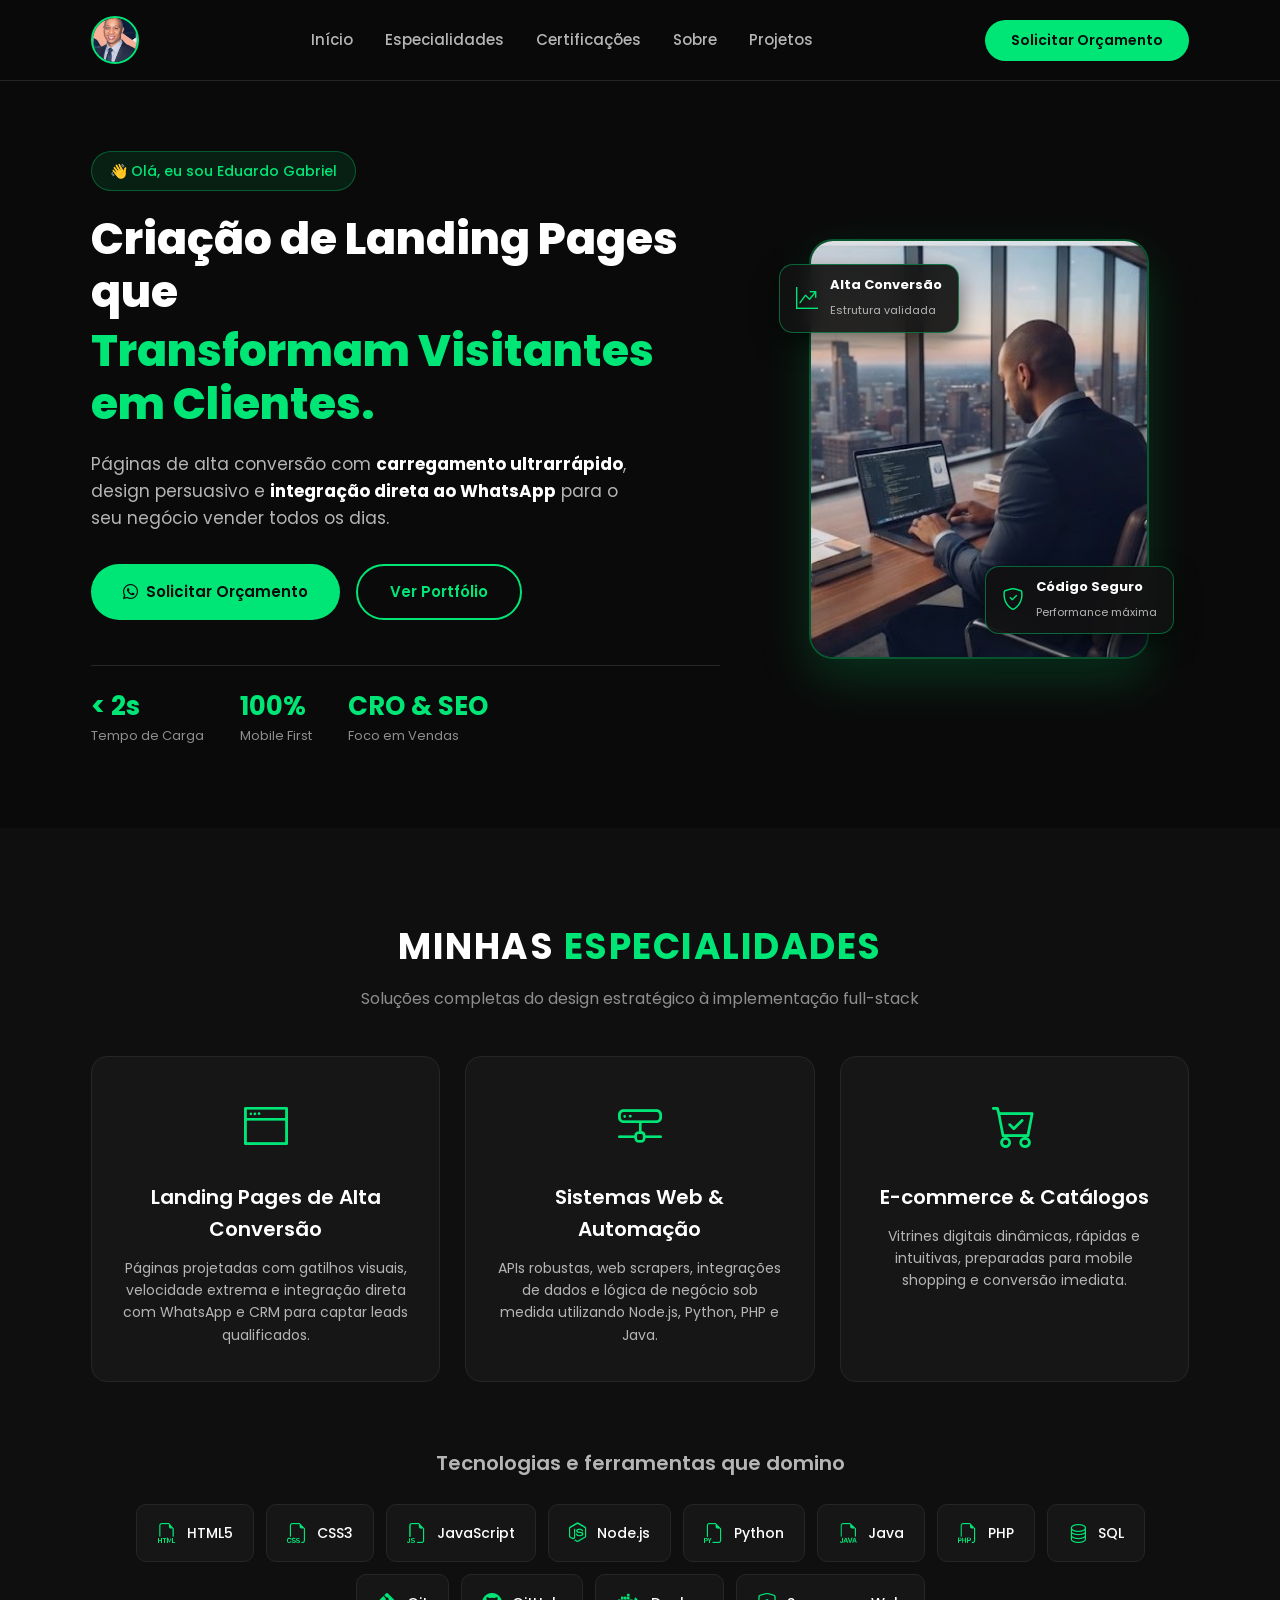
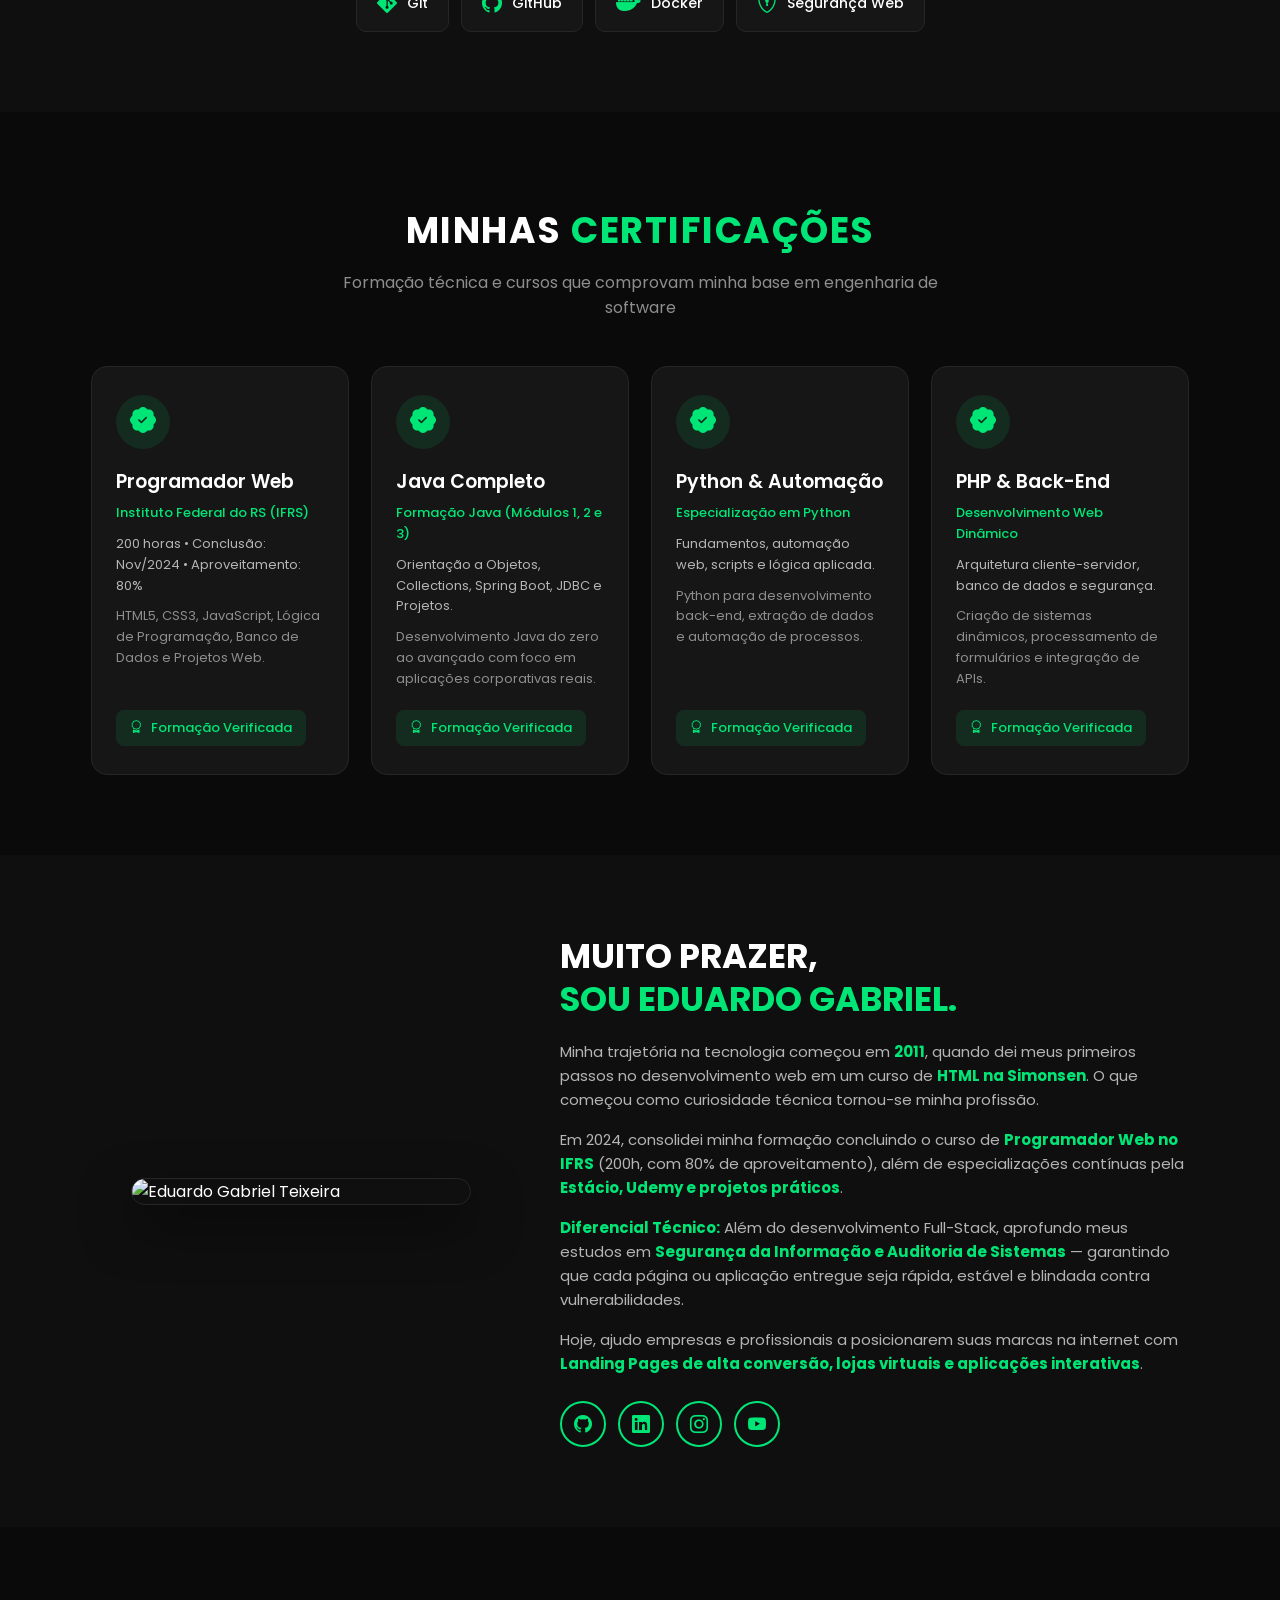
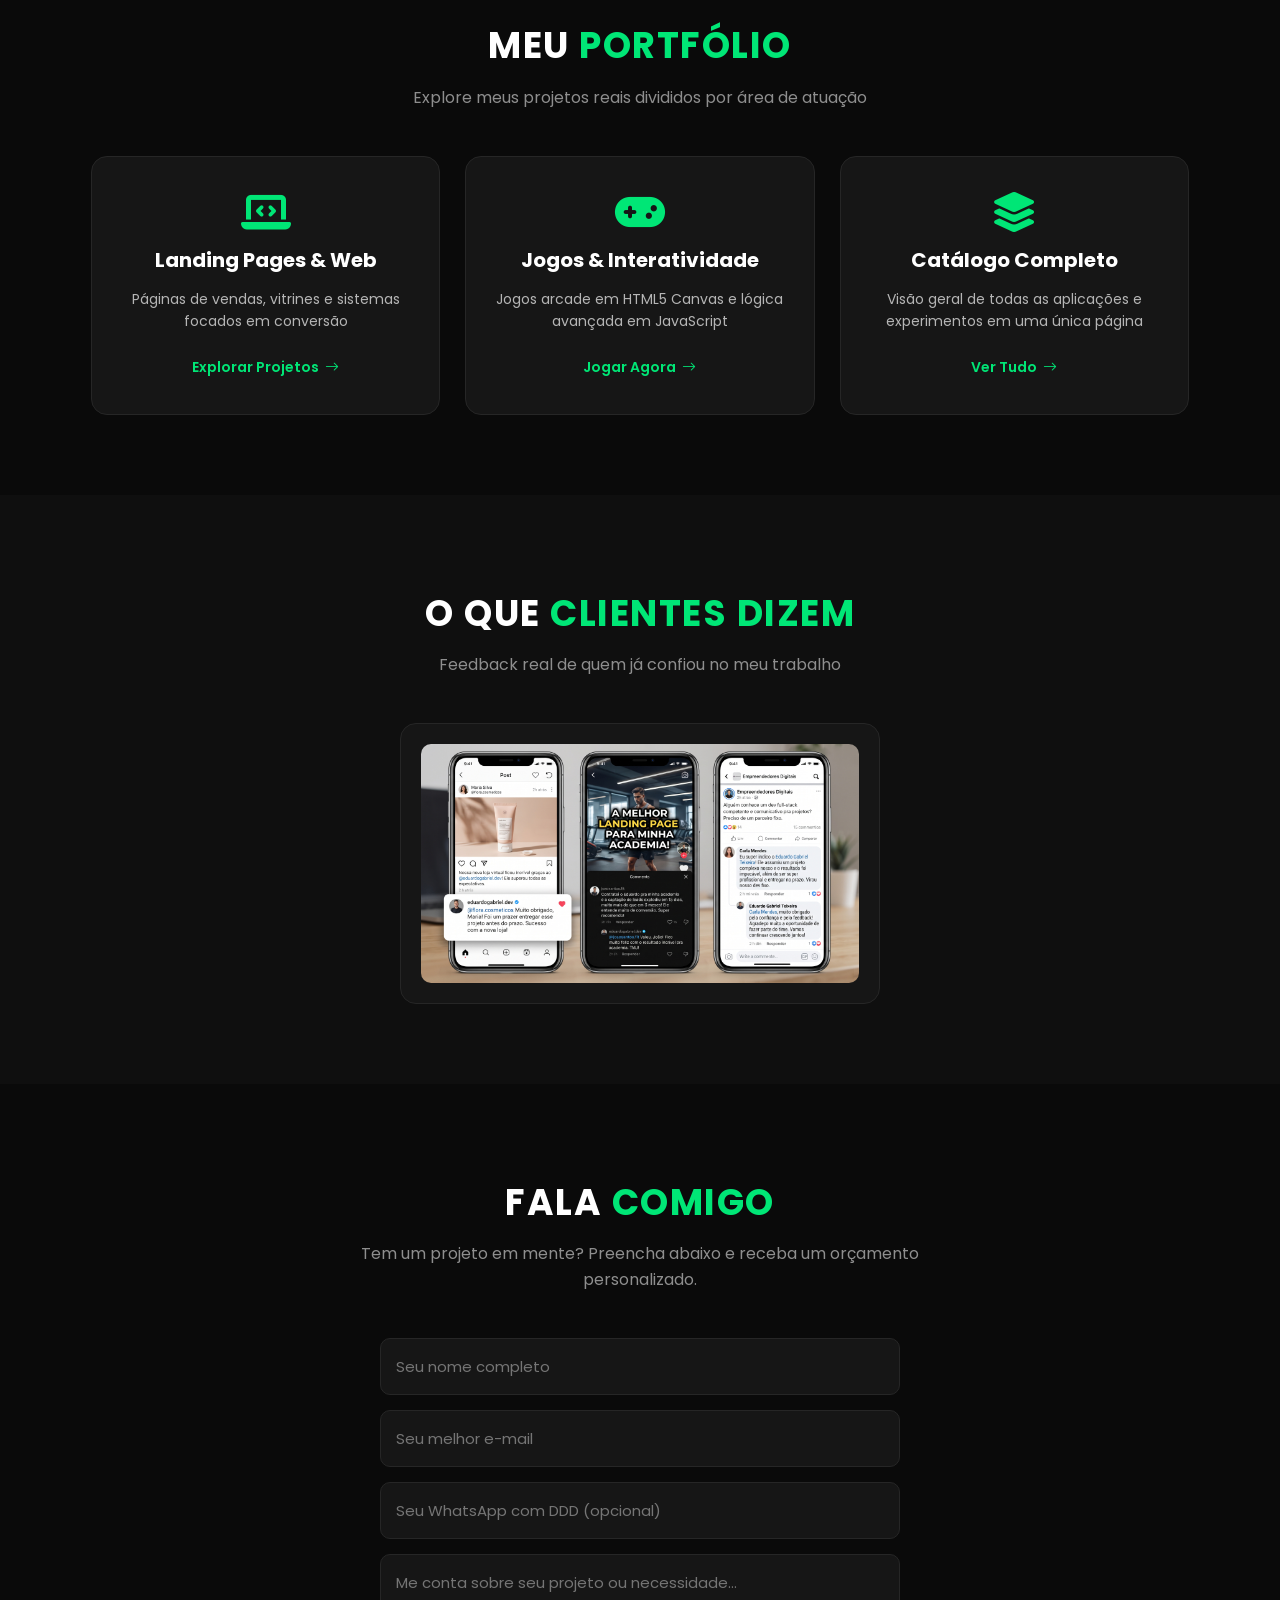
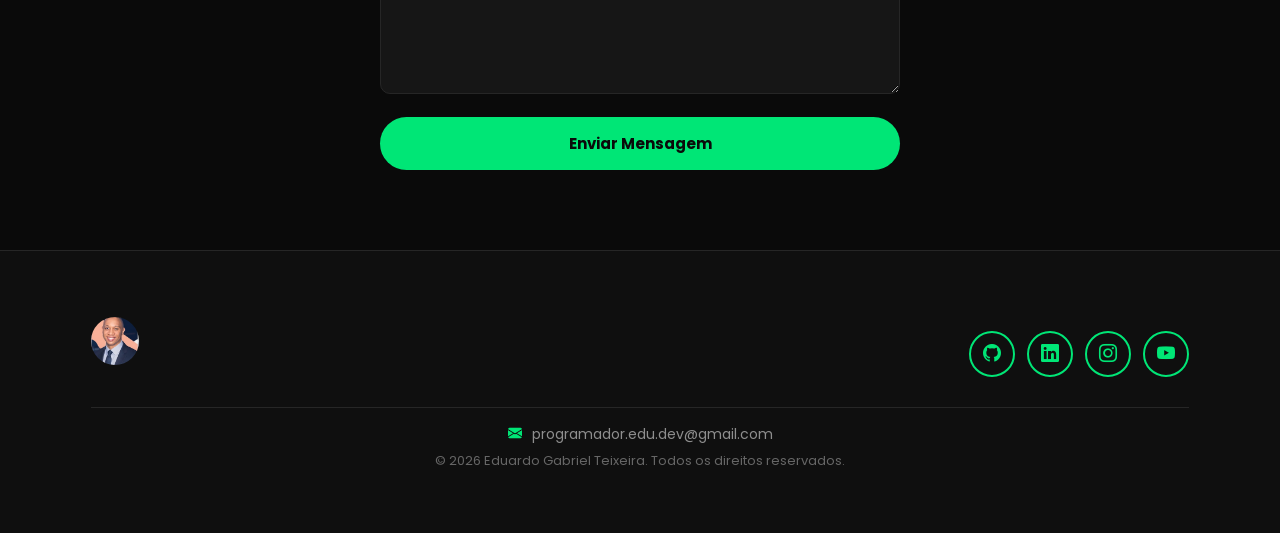
==== index.html @ 91b961b9 "Versao refatorada completa em branch separada" ====
<!DOCTYPE html>
<html lang="pt-BR">
<head>
    <meta charset="UTF-8">
    <meta name="viewport" content="width=device-width, initial-scale=1.0">
    
    <!-- SEO Básico -->
    <title>Criação de Landing Pages Profissionais | Eduardo Gabriel</title>
    <meta name="description" content="Desenvolvimento de landing pages rápidas, modernas e focadas em conversão. Transforme visitantes em clientes para o seu negócio.">
    <meta name="keywords" content="desenvolvedor, full-stack, landing page, criação de sites, html, css, javascript, java, python, php, ifrs, freelancer">
    <meta name="author" content="Eduardo Gabriel Teixeira">
    
    <!-- Open Graph -->
    <meta property="og:title" content="Criação de Landing Pages que Transformam Visitantes em Clientes">
    <meta property="og:description" content="Sites rápidos, modernos e otimizados para converter. Desenvolvimento focado em design responsivo e integração com WhatsApp.">
    <meta property="og:type" content="website">
    
    <!-- Favicon -->
    <link rel="icon" type="image/png" href="images/logo.png">
    
    <!-- Google Fonts -->
    <link rel="preconnect" href="https://fonts.googleapis.com">
    <link rel="preconnect" href="https://fonts.gstatic.com" crossorigin>
    <link href="https://fonts.googleapis.com/css2?family=Poppins:wght@300;400;500;600;700;800&display=swap" rel="stylesheet">
    
    <!-- Bootstrap Icons & FontAwesome -->
    <link rel="stylesheet" href="https://cdn.jsdelivr.net/npm/bootstrap-icons@1.11.3/font/bootstrap-icons.min.css">
    <link rel="stylesheet" href="https://cdnjs.cloudflare.com/ajax/libs/font-awesome/6.4.0/css/all.min.css">
    
    <!-- CSS Principal -->
    <link rel="stylesheet" href="style.css?v=3">
</head>
<body>

    <!-- ==================== HEADER ==================== -->
    <header>
        <div class="interface flex">
            <div class="logo">
                <a href="#inicio">
                    <img src="images/logo.jpg" alt="Logo Eduardo Gabriel">
                </a>
            </div>

            <nav class="menu-desktop" aria-label="Menu Principal">
                <ul>
                    <li><a href="#inicio">Início</a></li>
                    <li><a href="#especialidades">Especialidades</a></li>
                    <li><a href="#certificacoes">Certificações</a></li>
                    <li><a href="#sobre">Sobre</a></li>
                    <li><a href="#projetos">Projetos</a></li>
                </ul>
            </nav>

            <div class="btn-contato">
                <a href="#contato">
                    <button type="button">Solicitar Orçamento</button>
                </a>
            </div>

            <button class="btn-abrir" id="btn-menu" aria-label="Abrir menu mobile" aria-expanded="false">
                <i class="bi bi-list"></i>
            </button>

            <div class="menu-mobile" id="menu-mobile" aria-hidden="true">
                <div class="btn-fechar" id="btn-fechar" role="button" tabindex="0" aria-label="Fechar menu mobile">
                    <i class="bi bi-x-lg"></i>
                </div>
                <nav aria-label="Menu Mobile">
                    <ul>
                        <li><a href="#inicio">Início</a></li>
                        <li><a href="#especialidades">Especialidades</a></li>
                        <li><a href="#certificacoes">Certificações</a></li>
                        <li><a href="#sobre">Sobre</a></li>
                        <li><a href="#projetos">Projetos</a></li>
                        <li><a href="#contato">Contato</a></li>
                    </ul>
                </nav>
            </div>
            <div class="overlay-menu" id="overlay-menu"></div>
        </div>
    </header>

    <main>
        <!-- ==================== TOPO / HERO ==================== -->
        <section class="topo-do-site" id="inicio">
            <div class="interface">
                <div class="flex">
                    <div class="txt-top-site efeito-txt-site">
                        <span class="badge-topo">👋 Olá, eu sou Eduardo Gabriel</span>
                        <h1>Criação de Landing Pages que <span>Transformam Visitantes em Clientes.</span></h1>
                        <p>Páginas de alta conversão com <strong>carregamento ultrarrápido</strong>, design persuasivo e <strong>integração direta ao WhatsApp</strong> para o seu negócio vender todos os dias.</p>
                        
                        <div class="botoes-hero">
                            <a href="#contato" class="btn-primario"><i class="bi bi-whatsapp"></i> Solicitar Orçamento</a>
                            <a href="#projetos" class="btn-secundario">Ver Portfólio</a>
                        </div>

                        <div class="metricas-hero">
                            <div class="metrica">
                                <strong>&lt; 2s</strong>
                                <span>Tempo de Carga</span>
                            </div>
                            <div class="metrica">
                                <strong>100%</strong>
                                <span>Mobile First</span>
                            </div>
                            <div class="metrica">
                                <strong>CRO &amp; SEO</strong>
                                <span>Foco em Vendas</span>
                            </div>
                        </div>
                    </div>

                    <div class="imagem-topo-site efeito-img-top">
                        <div class="hero-showcase">
                            <img src="images/perfil.jpg" alt="Eduardo Gabriel - Especialista em Landing Pages">
                            <div class="floating-card card-top">
                                <i class="bi bi-graph-up-arrow"></i>
                                <div>
                                    <strong>Alta Conversão</strong>
                                    <span>Estrutura validada</span>
                                </div>
                            </div>
                            <div class="floating-card card-bottom">
                                <i class="bi bi-shield-check"></i>
                                <div>
                                    <strong>Código Seguro</strong>
                                    <span>Performance máxima</span>
                                </div>
                            </div>
                        </div>
                    </div>
                </div>
            </div>
        </section>

        <!-- ==================== ESPECIALIDADES ==================== -->
        <section class="especialidades" id="especialidades">
            <div class="interface">
                <h2 class="titulo">MINHAS <span>ESPECIALIDADES</span></h2>
                <p class="subtitulo">Soluções completas do design estratégico à implementação full-stack</p>

                <div class="flex cards-especialidades">
                    <div class="especialidades-box efeito-especialidades1">
                        <i class="bi bi-window-fullscreen"></i>
                        <h3>Landing Pages de Alta Conversão</h3>
                        <p>Páginas projetadas com gatilhos visuais, velocidade extrema e integração direta com WhatsApp e CRM para captar leads qualificados.</p>
                    </div>

                    <div class="especialidades-box efeito-especialidades2">
                        <i class="bi bi-hdd-network"></i>
                        <h3>Sistemas Web &amp; Automação</h3>
                        <p>APIs robustas, web scrapers, integrações de dados e lógica de negócio sob medida utilizando Node.js, Python, PHP e Java.</p>
                    </div>

                    <div class="especialidades-box efeito-especialidades3">
                        <i class="bi bi-cart-check"></i>
                        <h3>E-commerce &amp; Catálogos</h3>
                        <p>Vitrines digitais dinâmicas, rápidas e intuitivas, preparadas para mobile shopping e conversão imediata.</p>
                    </div>
                </div>

                <!-- Stack de Tecnologias -->
                <div class="tech-stack">
                    <h3 class="titulo-stack">Tecnologias e ferramentas que domino</h3>
                    <div class="tech-grid">
                        <div class="tech-item flex"><i class="bi bi-filetype-html"></i><span>HTML5</span></div>
                        <div class="tech-item flex"><i class="bi bi-filetype-css"></i><span>CSS3</span></div>
                        <div class="tech-item flex"><i class="bi bi-filetype-js"></i><span>JavaScript</span></div>
                        <div class="tech-item flex"><i class="fa-brands fa-node-js"></i><span>Node.js</span></div>
                        <div class="tech-item flex"><i class="bi bi-filetype-py"></i><span>Python</span></div>
                        <div class="tech-item flex"><i class="bi bi-filetype-java"></i><span>Java</span></div>
                        <div class="tech-item flex"><i class="bi bi-filetype-php"></i><span>PHP</span></div>
                        <div class="tech-item flex"><i class="bi bi-database"></i><span>SQL</span></div>
                        <div class="tech-item flex"><i class="bi bi-git"></i><span>Git</span></div>
                        <div class="tech-item flex"><i class="bi bi-github"></i><span>GitHub</span></div>
                        <div class="tech-item flex"><i class="fa-brands fa-docker"></i><span>Docker</span></div>
                        <div class="tech-item flex"><i class="bi bi-shield-lock"></i><span>Segurança Web</span></div>
                    </div>
                </div>
            </div>
        </section>

        <!-- ==================== CERTIFICAÇÕES ==================== -->
        <section class="certificacoes" id="certificacoes">
            <div class="interface">
                <h2 class="titulo">MINHAS <span>CERTIFICAÇÕES</span></h2>
                <p class="subtitulo">Formação técnica e cursos que comprovam minha base em engenharia de software</p>

                <div class="flex carrossel-cert">
                    <div class="cert-box efeito-cert1">
                        <div class="cert-badge">
                            <i class="bi bi-patch-check-fill"></i>
                        </div>
                        <h3>Programador Web</h3>
                        <p class="cert-instituicao">Instituto Federal do RS (IFRS)</p>
                        <p class="cert-info">200 horas • Conclusão: Nov/2024 • Aproveitamento: 80%</p>
                        <p class="cert-conteudo">HTML5, CSS3, JavaScript, Lógica de Programação, Banco de Dados e Projetos Web.</p>
                        <a href="#contato" class="cert-link"><i class="bi bi-award"></i> Formação Verificada</a>
                    </div>

                    <div class="cert-box efeito-cert2">
                        <div class="cert-badge">
                            <i class="bi bi-patch-check-fill"></i>
                        </div>
                        <h3>Java Completo</h3>
                        <p class="cert-instituicao">Formação Java (Módulos 1, 2 e 3)</p>
                        <p class="cert-info">Orientação a Objetos, Collections, Spring Boot, JDBC e Projetos.</p>
                        <p class="cert-conteudo">Desenvolvimento Java do zero ao avançado com foco em aplicações corporativas reais.</p>
                        <a href="#contato" class="cert-link"><i class="bi bi-award"></i> Formação Verificada</a>
                    </div>

                    <div class="cert-box efeito-cert3">
                        <div class="cert-badge">
                            <i class="bi bi-patch-check-fill"></i>
                        </div>
                        <h3>Python &amp; Automação</h3>
                        <p class="cert-instituicao">Especialização em Python</p>
                        <p class="cert-info">Fundamentos, automação web, scripts e lógica aplicada.</p>
                        <p class="cert-conteudo">Python para desenvolvimento back-end, extração de dados e automação de processos.</p>
                        <a href="#contato" class="cert-link"><i class="bi bi-award"></i> Formação Verificada</a>
                    </div>

                    <div class="cert-box efeito-cert4">
                        <div class="cert-badge">
                            <i class="bi bi-patch-check-fill"></i>
                        </div>
                        <h3>PHP &amp; Back-End</h3>
                        <p class="cert-instituicao">Desenvolvimento Web Dinâmico</p>
                        <p class="cert-info">Arquitetura cliente-servidor, banco de dados e segurança.</p>
                        <p class="cert-conteudo">Criação de sistemas dinâmicos, processamento de formulários e integração de APIs.</p>
                        <a href="#contato" class="cert-link"><i class="bi bi-award"></i> Formação Verificada</a>
                    </div>
                </div>
                <div class="dica-arraste">Deslize para o lado para ver mais &rarr;</div>
            </div>
        </section>

        <!-- ==================== SOBRE ==================== -->
        <section class="sobre" id="sobre">
            <div class="interface">
                <div class="flex">
                    <div class="img-sobre efeito-img-sobre">
                        <img src="images/profile.png" alt="Eduardo Gabriel Teixeira">
                    </div>

                    <div class="txt-sobre efeito-txt-sobre">
                        <h2>MUITO PRAZER, <span>SOU EDUARDO GABRIEL.</span></h2>
                        <p>
                            Minha trajetória na tecnologia começou em <strong>2011</strong>, quando dei meus primeiros passos no desenvolvimento web em um curso de <strong>HTML na Simonsen</strong>. O que começou como curiosidade técnica tornou-se minha profissão.
                        </p>
                        <p>
                            Em 2024, consolidei minha formação concluindo o curso de <strong>Programador Web no IFRS</strong> (200h, com 80% de aproveitamento), além de especializações contínuas pela <strong>Estácio, Udemy e projetos práticos</strong>.
                        </p>
                        <p>
                            <strong>Diferencial Técnico:</strong> Além do desenvolvimento Full-Stack, aprofundo meus estudos em <strong>Segurança da Informação e Auditoria de Sistemas</strong> — garantindo que cada página ou aplicação entregue seja rápida, estável e blindada contra vulnerabilidades.
                        </p>
                        <p>
                            Hoje, ajudo empresas e profissionais a posicionarem suas marcas na internet com <strong>Landing Pages de alta conversão, lojas virtuais e aplicações interativas</strong>.
                        </p>

                        <div class="btn-social">
                            <a href="https://github.com/EduardoGabrielT" target="_blank" rel="noopener" aria-label="GitHub"><button type="button"><i class="bi bi-github"></i></button></a>
                            <a href="https://linkedin.com/" target="_blank" rel="noopener" aria-label="LinkedIn"><button type="button"><i class="bi bi-linkedin"></i></button></a>
                            <a href="https://instagram.com/" target="_blank" rel="noopener" aria-label="Instagram"><button type="button"><i class="bi bi-instagram"></i></button></a>
                            <a href="https://youtube.com/" target="_blank" rel="noopener" aria-label="YouTube"><button type="button"><i class="bi bi-youtube"></i></button></a>
                        </div>
                    </div>
                </div>
            </div>
        </section>

        <!-- ==================== PROJETOS ==================== -->
        <section class="portfolio" id="projetos">
            <div class="interface">
                <h2 class="titulo">MEU <span>PORTFÓLIO</span></h2>
                <p class="subtitulo">Explore meus projetos reais divididos por área de atuação</p>

                <div class="secao-escolha-projetos">
                    <a href="landing.html" class="btn-categoria">
                        <i class="fa-solid fa-laptop-code"></i>
                        <strong>Landing Pages &amp; Web</strong>
                        <span>Páginas de vendas, vitrines e sistemas focados em conversão</span>
                        <span class="cta-card">Explorar Projetos <i class="bi bi-arrow-right"></i></span>
                    </a>

                    <a href="jogos.html" class="btn-categoria">
                        <i class="fa-solid fa-gamepad"></i>
                        <strong>Jogos &amp; Interatividade</strong>
                        <span>Jogos arcade em HTML5 Canvas e lógica avançada em JavaScript</span>
                        <span class="cta-card">Jogar Agora <i class="bi bi-arrow-right"></i></span>
                    </a>

                    <a href="projetos.html" class="btn-categoria">
                        <i class="fa-solid fa-layer-group"></i>
                        <strong>Catálogo Completo</strong>
                        <span>Visão geral de todas as aplicações e experimentos em uma única página</span>
                        <span class="cta-card">Ver Tudo <i class="bi bi-arrow-right"></i></span>
                    </a>
                </div>
            </div>
        </section>

        <!-- ==================== DEPOIMENTOS ==================== -->
        <section class="depoimentos">
            <div class="interface">
                <h2 class="titulo">O QUE <span>CLIENTES DIZEM</span></h2>
                <p class="subtitulo">Feedback real de quem já confiou no meu trabalho</p>

                <div class="flex">
                    <div class="depoimento-box">
                        <img src="images/depoimento.jfif" alt="Depoimento de Clientes nas Redes Sociais">
                    </div>
                </div>
            </div>
        </section>

        <!-- ==================== FORMULÁRIO / CONTATO ==================== -->
        <section class="formulario" id="contato">
            <div class="interface">
                <h2 class="titulo">FALA <span>COMIGO</span></h2>
                <p class="subtitulo">Tem um projeto em mente? Preencha abaixo e receba um orçamento personalizado.</p>

                <form action="https://formsubmit.co/programador.edu.dev@gmail.com" method="POST">
                    <input class="efeito-form" type="text" name="name" placeholder="Seu nome completo" required>
                    <input class="efeito-form1" type="email" name="email" placeholder="Seu melhor e-mail" required>
                    <input class="efeito-form2" type="tel" name="phone" placeholder="Seu WhatsApp com DDD (opcional)">
                    <textarea class="efeito-form3" name="message" placeholder="Me conta sobre seu projeto ou necessidade..." required></textarea>

                    <input type="hidden" name="_captcha" value="false">
                    <input type="hidden" name="_next" value="https://eduardogabrielt.github.io/portfolio-2-11-26/">

                    <div class="btn-enviar efeito-form4">
                        <input type="submit" value="Enviar Mensagem">
                    </div>
                </form>
            </div>
        </section>
    </main>

    <!-- ==================== FOOTER ==================== -->
    <footer>
        <div class="interface">
            <div class="line-footer">
                <div class="flex">
                    <div class="logo-footer">
                        <img src="images/logo.jpg" alt="Logo Eduardo Gabriel">
                    </div>
                    <div class="btn-social">
                        <a href="https://github.com/EduardoGabrielT" target="_blank" rel="noopener" aria-label="GitHub"><button type="button"><i class="bi bi-github"></i></button></a>
                        <a href="https://linkedin.com/" target="_blank" rel="noopener" aria-label="LinkedIn"><button type="button"><i class="bi bi-linkedin"></i></button></a>
                        <a href="https://instagram.com/" target="_blank" rel="noopener" aria-label="Instagram"><button type="button"><i class="bi bi-instagram"></i></button></a>
                        <a href="https://youtube.com/" target="_blank" rel="noopener" aria-label="YouTube"><button type="button"><i class="bi bi-youtube"></i></button></a>
                    </div>
                </div>
            </div>

            <div class="line-footer borda">
                <p><i class="bi bi-envelope-fill"></i> <a href="mailto:programador.edu.dev@gmail.com">programador.edu.dev@gmail.com</a></p>
                <p class="copy">&copy; 2026 Eduardo Gabriel Teixeira. Todos os direitos reservados.</p>
            </div>
        </div>
    </footer>

    <!-- Scripts -->
    <script src="https://unpkg.com/scrollreveal"></script>
    <script src="Reveal.js"></script>
    <script src="Menu.js"></script>
</body>
</html>
---- style.css ----
/* ==================== VARIÁVEIS & RESET ==================== */
:root {
    --bg-main: #0a0a0a;
    --bg-alt: #0f0f0f;
    --bg-card: #161616;
    --border-color: #262626;
    --primary: #00e676;
    --primary-hover: #00c853;
    --text-main: #ffffff;
    --text-muted: #b5b5b5;
    --text-light: #8e8e8e;
    --transition: 0.3s ease;
}

* {
    margin: 0;
    padding: 0;
    box-sizing: border-box;
    font-family: 'Poppins', sans-serif;
}

html {
    scroll-behavior: smooth;
    overflow-x: hidden;
}

body {
    background-color: var(--bg-main);
    color: var(--text-main);
    overflow-x: hidden;
    line-height: 1.6;
}

a {
    text-decoration: none;
    color: inherit;
}

img {
    max-width: 100%;
    height: auto;
    display: block;
}

.interface {
    max-width: 1200px;
    margin: 0 auto;
    padding: 0 4%;
}

.flex {
    display: flex;
}

/* ==================== COMPONENTES COMUNS ==================== */
h2.titulo {
    font-size: clamp(26px, 4vw, 36px);
    font-weight: 700;
    text-align: center;
    padding: 10px 0;
    text-transform: uppercase;
    letter-spacing: 1.5px;
}

h2.titulo span {
    color: var(--primary);
}

.subtitulo {
    text-align: center;
    color: var(--text-light);
    font-size: clamp(14px, 2vw, 16px);
    margin: 0 auto 45px auto;
    max-width: 620px;
}

/* ==================== HEADER ==================== */
header {
    padding: 16px 0;
    position: sticky;
    top: 0;
    background-color: rgba(10, 10, 10, 0.92);
    backdrop-filter: blur(12px);
    -webkit-backdrop-filter: blur(12px);
    z-index: 1000;
    border-bottom: 1px solid var(--border-color);
}

header > .interface {
    align-items: center;
    justify-content: space-between;
}

header a {
    color: var(--text-muted);
    font-weight: 500;
    font-size: 15px;
    transition: var(--transition);
}

.logo img {
    width: 48px;
    height: 48px;
    border-radius: 50%;
    object-fit: cover;
    border: 2px solid var(--primary);
}

header nav.menu-desktop ul {
    list-style: none;
    display: flex;
    gap: 32px;
}

header nav.menu-desktop a:hover {
    color: var(--primary);
}

.btn-contato button {
    padding: 10px 26px;
    font-size: 14px;
    font-weight: 600;
    background-color: var(--primary);
    color: var(--bg-main);
    border: 0;
    border-radius: 30px;
    cursor: pointer;
    transition: var(--transition);
}

.btn-contato button:hover {
    background-color: var(--primary-hover);
    transform: translateY(-2px);
    box-shadow: 0 5px 20px rgba(0, 230, 118, 0.35);
}

/* OCULTA O BOTÃO HAMBÚRGUER E MENU MOBILE NO DESKTOP */
.btn-abrir {
    display: none;
    background: transparent;
    border: none;
    cursor: pointer;
}

.menu-mobile,
.overlay-menu {
    display: none;
}

/* ==================== TOPO / HERO ==================== */
section.topo-do-site {
    padding: 70px 0 80px;
}

section.topo-do-site .flex {
    align-items: center;
    justify-content: space-between;
    gap: 50px;
}

.txt-top-site {
    flex: 1.2;
}

.badge-topo {
    display: inline-block;
    background-color: rgba(0, 230, 118, 0.1);
    color: var(--primary);
    padding: 8px 18px;
    border-radius: 30px;
    font-size: 14px;
    font-weight: 500;
    margin-bottom: 22px;
    border: 1px solid rgba(0, 230, 118, 0.3);
}

.topo-do-site h1 {
    font-size: clamp(28px, 4.2vw, 44px);
    font-weight: 800;
    line-height: 1.2;
    margin-bottom: 20px;
}

.topo-do-site h1 span {
    color: var(--primary);
    display: block;
    margin-top: 6px;
}

.topo-do-site p {
    font-size: clamp(15px, 1.8vw, 17px);
    color: var(--text-muted);
    margin-bottom: 32px;
    max-width: 560px;
}

.topo-do-site p strong {
    color: var(--text-main);
}

.botoes-hero {
    display: flex;
    gap: 16px;
    flex-wrap: wrap;
    margin-bottom: 45px;
}

.btn-primario,
.btn-secundario {
    padding: 14px 32px;
    border-radius: 30px;
    font-weight: 600;
    font-size: 15px;
    transition: var(--transition);
    display: inline-flex;
    align-items: center;
    justify-content: center;
    gap: 8px;
}

.btn-primario {
    background-color: var(--primary);
    color: var(--bg-main);
}

.btn-primario:hover {
    background-color: var(--primary-hover);
    transform: translateY(-2px);
    box-shadow: 0 8px 25px rgba(0, 230, 118, 0.4);
}

.btn-secundario {
    background-color: transparent;
    color: var(--primary);
    border: 2px solid var(--primary);
}

.btn-secundario:hover {
    background-color: var(--primary);
    color: var(--bg-main);
}

.metricas-hero {
    display: flex;
    gap: 36px;
    flex-wrap: wrap;
    border-top: 1px solid var(--border-color);
    padding-top: 25px;
}

.metrica strong {
    display: block;
    font-size: 26px;
    color: var(--primary);
    font-weight: 700;
    line-height: 1.2;
}

.metrica span {
    color: var(--text-light);
    font-size: 13px;
}

/* Showcase Visual da Hero */
.imagem-topo-site {
    flex: 0.8;
    display: flex;
    justify-content: center;
}

.hero-showcase {
    position: relative;
    width: 340px;
    height: 420px;
}

.hero-showcase img {
    width: 100%;
    height: 100%;
    object-fit: cover;
    border-radius: 24px;
    border: 2px solid rgba(0, 230, 118, 0.35);
    box-shadow: 0 20px 50px rgba(0, 230, 118, 0.18);
    animation: flutuar 4s ease-in-out infinite alternate;
}

.floating-card {
    position: absolute;
    background: rgba(18, 18, 18, 0.92);
    backdrop-filter: blur(10px);
    border: 1px solid rgba(0, 230, 118, 0.4);
    padding: 10px 16px;
    border-radius: 14px;
    display: flex;
    align-items: center;
    gap: 12px;
    box-shadow: 0 10px 25px rgba(0, 0, 0, 0.6);
    z-index: 2;
}

.floating-card i {
    font-size: 22px;
    color: var(--primary);
}

.floating-card strong {
    display: block;
    font-size: 13px;
    color: var(--text-main);
}

.floating-card span {
    font-size: 11px;
    color: var(--text-muted);
}

.floating-card.card-top {
    top: 25px;
    left: -30px;
}

.floating-card.card-bottom {
    bottom: 25px;
    right: -25px;
}

@keyframes flutuar {
    0% { transform: translateY(0); }
    100% { transform: translateY(-14px); }
}

/* ==================== ESPECIALIDADES ==================== */
section.especialidades {
    padding: 80px 0;
    background-color: var(--bg-alt);
}

.cards-especialidades {
    gap: 25px;
    align-items: stretch;
}

.especialidades-box {
    background-color: var(--bg-card);
    padding: 35px 28px;
    border-radius: 16px;
    border: 1px solid var(--border-color);
    flex: 1;
    transition: var(--transition);
    text-align: center;
}

.especialidades-box:hover {
    transform: translateY(-8px);
    border-color: var(--primary);
    box-shadow: 0 10px 30px rgba(0, 230, 118, 0.12);
}

.especialidades-box i {
    font-size: 44px;
    color: var(--primary);
    margin-bottom: 18px;
    display: inline-block;
}

.especialidades-box h3 {
    font-size: 20px;
    margin-bottom: 12px;
    font-weight: 600;
}

.especialidades-box p {
    color: var(--text-muted);
    font-size: 14px;
}

/* Stack de Tecnologias */
.tech-stack {
    margin-top: 65px;
    text-align: center;
}

.titulo-stack {
    font-size: 20px;
    margin-bottom: 25px;
    font-weight: 600;
    color: var(--text-muted);
}

.tech-grid {
    display: flex;
    flex-wrap: wrap;
    justify-content: center;
    gap: 12px;
}

.tech-item {
    background-color: var(--bg-card);
    padding: 12px 20px;
    border-radius: 10px;
    border: 1px solid var(--border-color);
    align-items: center;
    gap: 10px;
    transition: var(--transition);
}

.tech-item:hover {
    border-color: var(--primary);
    transform: translateY(-3px);
}

.tech-item i {
    font-size: 20px;
    color: var(--primary);
}

.tech-item span {
    font-weight: 500;
    font-size: 14px;
}

/* ==================== CERTIFICAÇÕES ==================== */
section.certificacoes {
    padding: 80px 0;
}

.carrossel-cert {
    gap: 22px;
    flex-wrap: wrap;
    justify-content: center;
    align-items: stretch;
}

.cert-box {
    background-color: var(--bg-card);
    border: 1px solid var(--border-color);
    border-radius: 16px;
    padding: 28px 24px;
    flex: 1 1 250px;
    max-width: 280px;
    transition: var(--transition);
    display: flex;
    flex-direction: column;
}

.cert-box:hover {
    transform: translateY(-6px);
    border-color: var(--primary);
    box-shadow: 0 10px 25px rgba(0, 230, 118, 0.12);
}

.cert-badge {
    width: 54px;
    height: 54px;
    background-color: rgba(0, 230, 118, 0.1);
    border-radius: 50%;
    display: flex;
    align-items: center;
    justify-content: center;
    margin-bottom: 18px;
    flex-shrink: 0;
}

.cert-badge i {
    font-size: 26px;
    color: var(--primary);
}

.cert-box h3 {
    font-size: 19px;
    margin-bottom: 6px;
    font-weight: 600;
}

.cert-instituicao {
    color: var(--primary);
    font-size: 13px;
    font-weight: 500;
    margin-bottom: 10px;
}

.cert-info {
    font-size: 13px;
    color: var(--text-muted);
    margin-bottom: 10px;
}

.cert-conteudo {
    font-size: 13px;
    color: var(--text-light);
    margin-bottom: 20px;
}

.cert-link {
    display: inline-flex;
    align-items: center;
    gap: 8px;
    color: var(--primary);
    font-size: 13px;
    font-weight: 500;
    padding: 8px 14px;
    background-color: rgba(0, 230, 118, 0.1);
    border-radius: 8px;
    transition: var(--transition);
    margin-top: auto;
    align-self: flex-start;
}

.cert-link:hover {
    background-color: var(--primary);
    color: var(--bg-main);
}

.dica-arraste {
    display: none;
    text-align: center;
    color: var(--primary);
    font-size: 13px;
    margin-top: 15px;
    opacity: 0.85;
}

/* ==================== SOBRE ==================== */
section.sobre {
    padding: 80px 0;
    background-color: var(--bg-alt);
}

section.sobre .flex {
    align-items: center;
    gap: 50px;
}

.img-sobre {
    flex: 0.8;
    display: flex;
    justify-content: center;
}

.img-sobre img {
    width: 100%;
    max-width: 340px;
    border-radius: 20px;
    box-shadow: 0 20px 50px rgba(0, 0, 0, 0.5);
    border: 1px solid var(--border-color);
}

.txt-sobre {
    flex: 1.2;
}

.sobre .txt-sobre h2 {
    font-size: clamp(24px, 3.5vw, 34px);
    line-height: 1.25;
    margin-bottom: 20px;
    font-weight: 700;
}

.sobre .txt-sobre h2 span {
    color: var(--primary);
    display: block;
}

.sobre .txt-sobre p {
    color: var(--text-muted);
    margin-bottom: 16px;
    font-size: 15px;
}

.sobre .txt-sobre strong {
    color: var(--primary);
}

.btn-social {
    margin-top: 25px;
    display: flex;
    gap: 12px;
    flex-wrap: wrap;
}

.btn-social button {
    width: 46px;
    height: 46px;
    border-radius: 50%;
    border: 2px solid var(--primary);
    background-color: transparent;
    color: var(--primary);
    font-size: 18px;
    cursor: pointer;
    transition: var(--transition);
    display: inline-flex;
    align-items: center;
    justify-content: center;
}

.btn-social button:hover {
    background-color: var(--primary);
    color: var(--bg-main);
    transform: translateY(-3px);
}

/* ==================== PORTFÓLIO / CATEGORIAS ==================== */
section.portfolio {
    padding: 80px 0;
}

.secao-escolha-projetos {
    display: grid;
    grid-template-columns: repeat(auto-fit, minmax(280px, 1fr));
    gap: 25px;
}

.btn-categoria {
    background-color: var(--bg-card);
    border: 1px solid var(--border-color);
    color: var(--text-main);
    padding: 35px 28px;
    border-radius: 16px;
    text-align: center;
    display: flex;
    flex-direction: column;
    align-items: center;
    gap: 12px;
    transition: var(--transition);
}

.btn-categoria > i {
    font-size: 40px;
    color: var(--primary);
    transition: transform 0.3s ease;
}

.btn-categoria strong {
    font-size: 20px;
    font-weight: 700;
}

.btn-categoria span {
    font-size: 14px;
    color: var(--text-muted);
}

.btn-categoria .cta-card {
    margin-top: auto;
    padding-top: 12px;
    color: var(--primary);
    font-weight: 600;
    display: inline-flex;
    align-items: center;
    gap: 6px;
}

.btn-categoria:hover {
    border-color: var(--primary);
    transform: translateY(-6px);
    box-shadow: 0 12px 30px rgba(0, 230, 118, 0.15);
}

.btn-categoria:hover > i {
    transform: scale(1.1);
}

/* ==================== DEPOIMENTOS ==================== */
section.depoimentos {
    padding: 80px 0;
    background-color: var(--bg-alt);
}

section.depoimentos .flex {
    justify-content: center;
}

.depoimento-box {
    background-color: var(--bg-card);
    padding: 20px;
    border-radius: 16px;
    border: 1px solid var(--border-color);
    max-width: 480px;
    width: 100%;
    transition: var(--transition);
}

.depoimento-box img {
    width: 100%;
    border-radius: 10px;
}

.depoimento-box:hover {
    border-color: var(--primary);
}

/* ==================== FORMULÁRIO ==================== */
section.formulario {
    padding: 80px 0;
}

form {
    max-width: 520px;
    margin: 0 auto;
    display: flex;
    flex-direction: column;
    gap: 15px;
}

form input,
form textarea {
    width: 100%;
    background-color: var(--bg-card);
    border: 1px solid var(--border-color);
    border-radius: 10px;
    outline: none;
    padding: 16px 15px;
    color: var(--text-main);
    font-size: 15px;
    transition: var(--transition);
}

form input:focus,
form textarea:focus {
    border-color: var(--primary);
}

form textarea {
    resize: vertical;
    min-height: 140px;
}

.btn-enviar {
    text-align: center;
    margin-top: 8px;
}

.btn-enviar input {
    width: 100%;
    padding: 15px 40px;
    background-color: var(--primary);
    color: var(--bg-main);
    font-weight: 700;
    cursor: pointer;
    border: none;
    border-radius: 30px;
}

.btn-enviar input:hover {
    background-color: var(--primary-hover);
    transform: translateY(-2px);
}

/* ==================== FOOTER ==================== */
footer {
    padding: 40px 0;
    border-top: 1px solid var(--border-color);
    background-color: var(--bg-alt);
}

footer .flex {
    justify-content: space-between;
    align-items: center;
}

.line-footer {
    padding: 15px 0;
}

.line-footer.borda {
    border-top: 1px solid var(--border-color);
    margin-top: 15px;
    text-align: center;
}

.line-footer p {
    color: var(--text-light);
    font-size: 14px;
    margin-bottom: 6px;
}

.line-footer p i {
    color: var(--primary);
    margin-right: 6px;
}

.line-footer p.copy {
    color: #666;
    font-size: 13px;
}

.logo-footer img {
    width: 48px;
    height: 48px;
    border-radius: 50%;
    object-fit: cover;
}

/* ==================== RESPONSIVIDADE (TABLET & MOBILE <= 1020px) ==================== */
@media screen and (max-width: 1020px) {
    /* Header Mobile */
    .menu-desktop,
    .btn-contato {
        display: none;
    }

    .btn-abrir {
        display: block;
        z-index: 1001;
    }

    .btn-abrir i {
        color: var(--primary);
        font-size: 34px;
    }

    /* Menu Gaveta Mobile */
    .menu-mobile {
        display: block;
        background-color: rgba(12, 16, 15, 0.96);
        backdrop-filter: blur(14px);
        -webkit-backdrop-filter: blur(14px);
        height: 100vh;
        position: fixed;
        top: 0;
        right: 0;
        z-index: 9999;
        width: 0;
        overflow: hidden;
        transition: width 0.35s cubic-bezier(0.4, 0, 0.2, 1);
        border-left: 1px solid rgba(255, 255, 255, 0.08);
    }

    .menu-mobile.menu-abrir {
        width: 72%;
        max-width: 320px;
    }

    .menu-mobile .btn-fechar {
        padding: 20px 24px;
        text-align: right;
    }

    .menu-mobile .btn-fechar i {
        color: var(--text-main);
        font-size: 26px;
        cursor: pointer;
    }

    .menu-mobile nav ul {
        list-style: none;
        text-align: right;
        padding-top: 10px;
    }

    .menu-mobile nav ul li a {
        color: var(--text-main);
        font-size: 17px;
        padding: 14px 24px;
        display: block;
    }

    .menu-mobile nav ul li a:hover {
        color: var(--primary);
        background-color: rgba(0, 230, 118, 0.08);
    }

    .overlay-menu {
        background-color: rgba(0, 0, 0, 0.65);
        width: 100%;
        height: 100%;
        position: fixed;
        top: 0;
        left: 0;
        z-index: 8888;
        display: none;
    }

    .overlay-menu.ativo {
        display: block;
    }

    /* Seções Gerais */
    section.topo-do-site,
    section.especialidades,
    section.certificacoes,
    section.sobre,
    section.portfolio,
    section.depoimentos,
    section.formulario {
        padding: 55px 0;
    }

    /* Hero Mobile */
    section.topo-do-site .flex {
        flex-direction: column;
        text-align: center;
        gap: 35px;
    }

    .topo-do-site p {
        margin: 0 auto 28px auto;
    }

    .botoes-hero,
    .metricas-hero {
        justify-content: center;
    }

    .hero-showcase {
        width: 280px;
        height: 340px;
    }

    .floating-card.card-top {
        left: -10px;
        top: 15px;
    }

    .floating-card.card-bottom {
        right: -10px;
        bottom: 15px;
    }

    /* Especialidades em Coluna */
    .cards-especialidades {
        flex-direction: column;
    }

    /* Carrossel Horizontal nas Certificações */
    .carrossel-cert {
        flex-wrap: nowrap;
        justify-content: flex-start;
        overflow-x: auto;
        scroll-snap-type: x mandatory;
        padding: 10px 4% 20px 4%;
        scrollbar-width: none;
        -ms-overflow-style: none;
    }

    .carrossel-cert::-webkit-scrollbar {
        display: none;
    }

    .cert-box {
        flex: 0 0 82%;
        max-width: 320px;
        scroll-snap-align: center;
    }

    .dica-arraste {
        display: block;
    }

    /* Sobre */
    section.sobre .flex {
        flex-direction: column;
        text-align: center;
        gap: 30px;
    }

    .img-sobre img {
        max-width: 240px;
    }

    .btn-social {
        justify-content: center;
    }

    /* Footer */
    footer .flex {
        flex-direction: column;
        gap: 20px;
        text-align: center;
    }
}

/* ==================== MOBILE PEQUENO (<= 600px) ==================== */
@media screen and (max-width: 600px) {
    .btn-primario,
    .btn-secundario {
        width: 100%;
    }

    .metricas-hero {
        gap: 20px;
    }

    .hero-showcase {
        width: 100%;
        max-width: 260px;
        height: 310px;
    }

    .floating-card {
        padding: 8px 12px;
    }
}
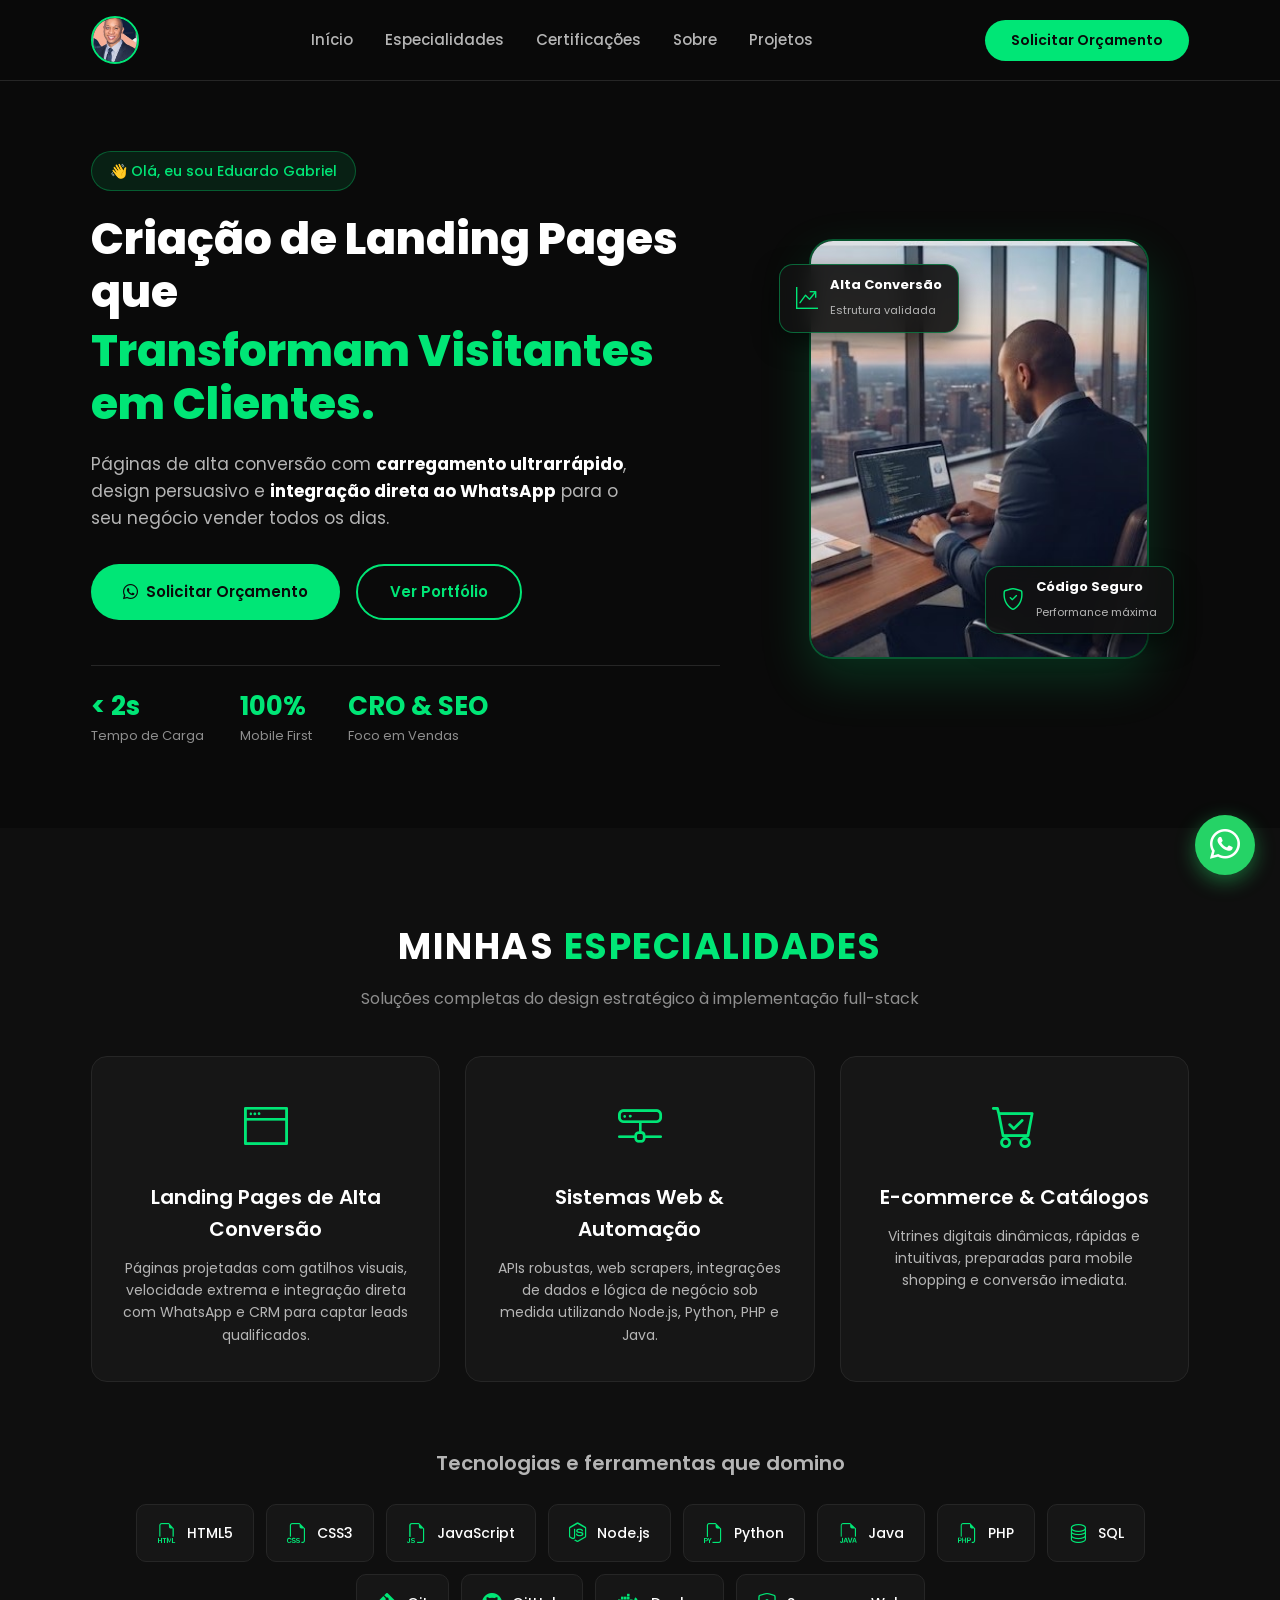
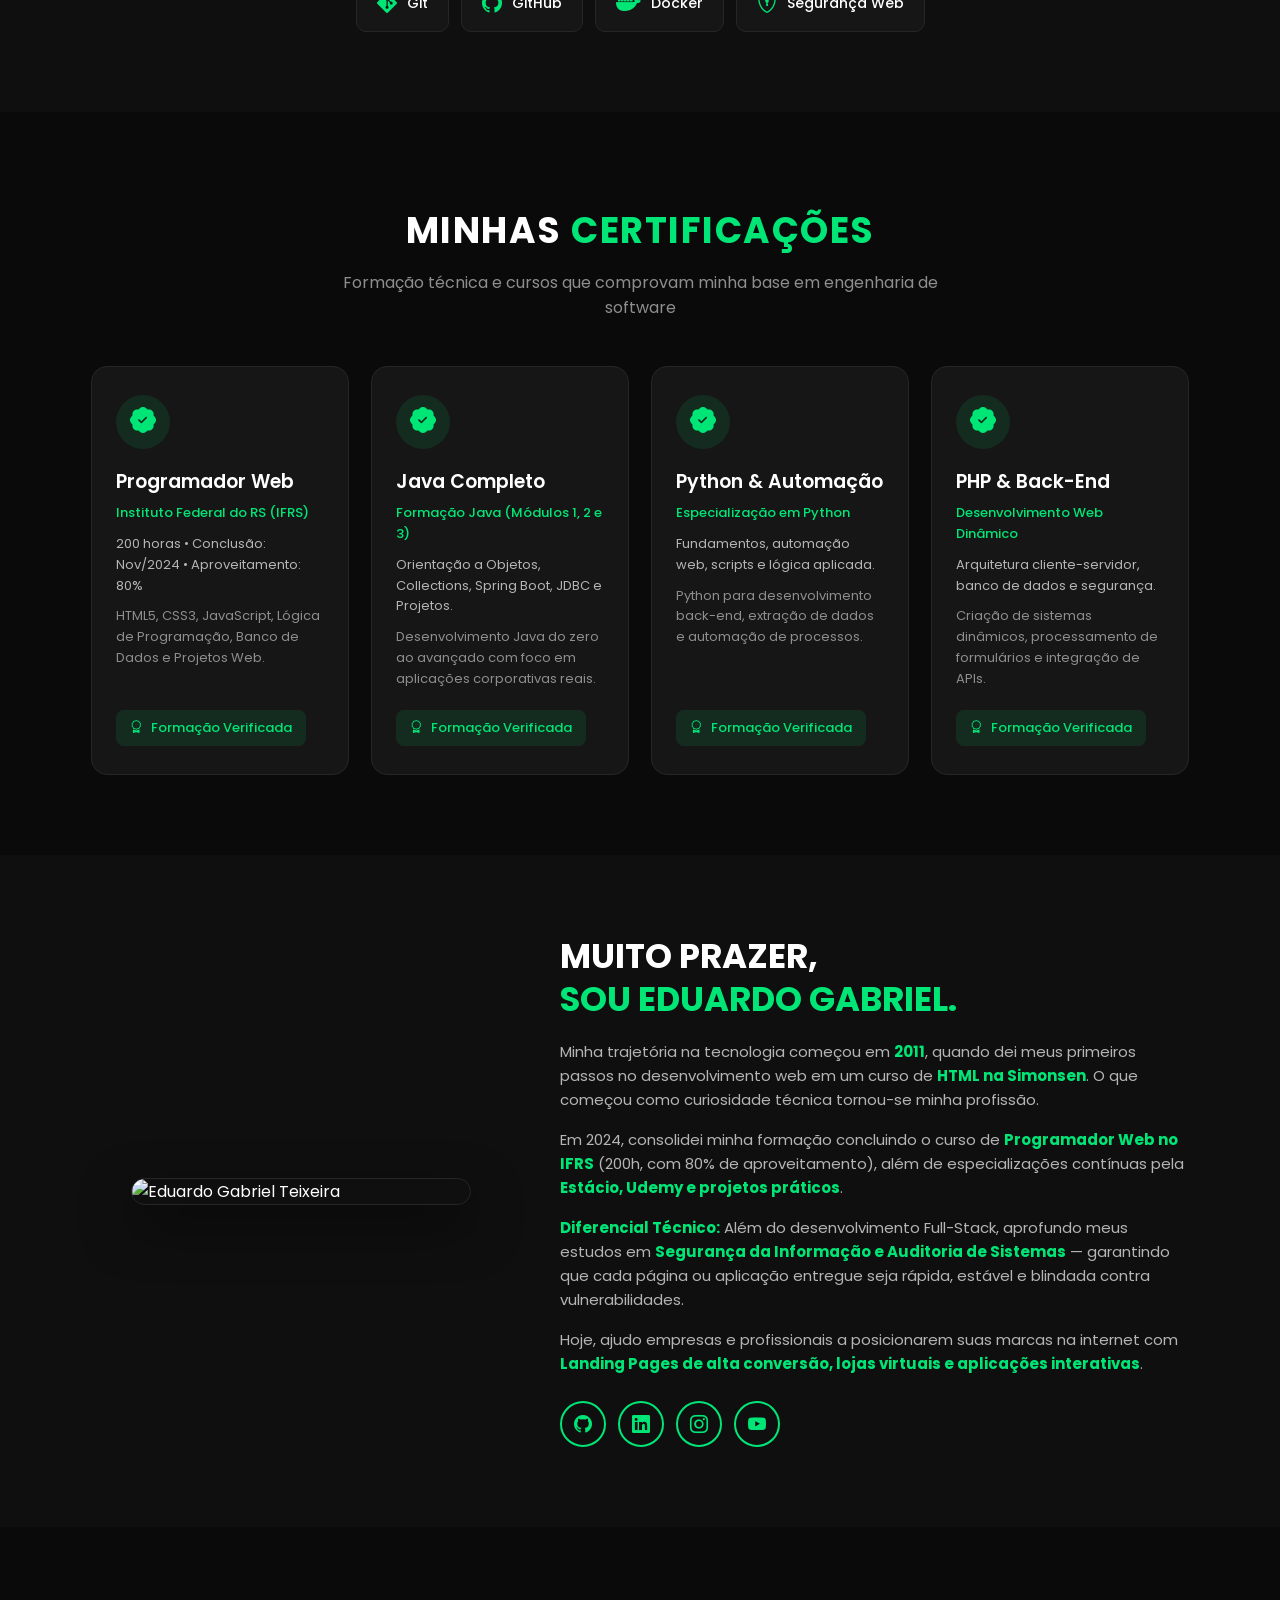
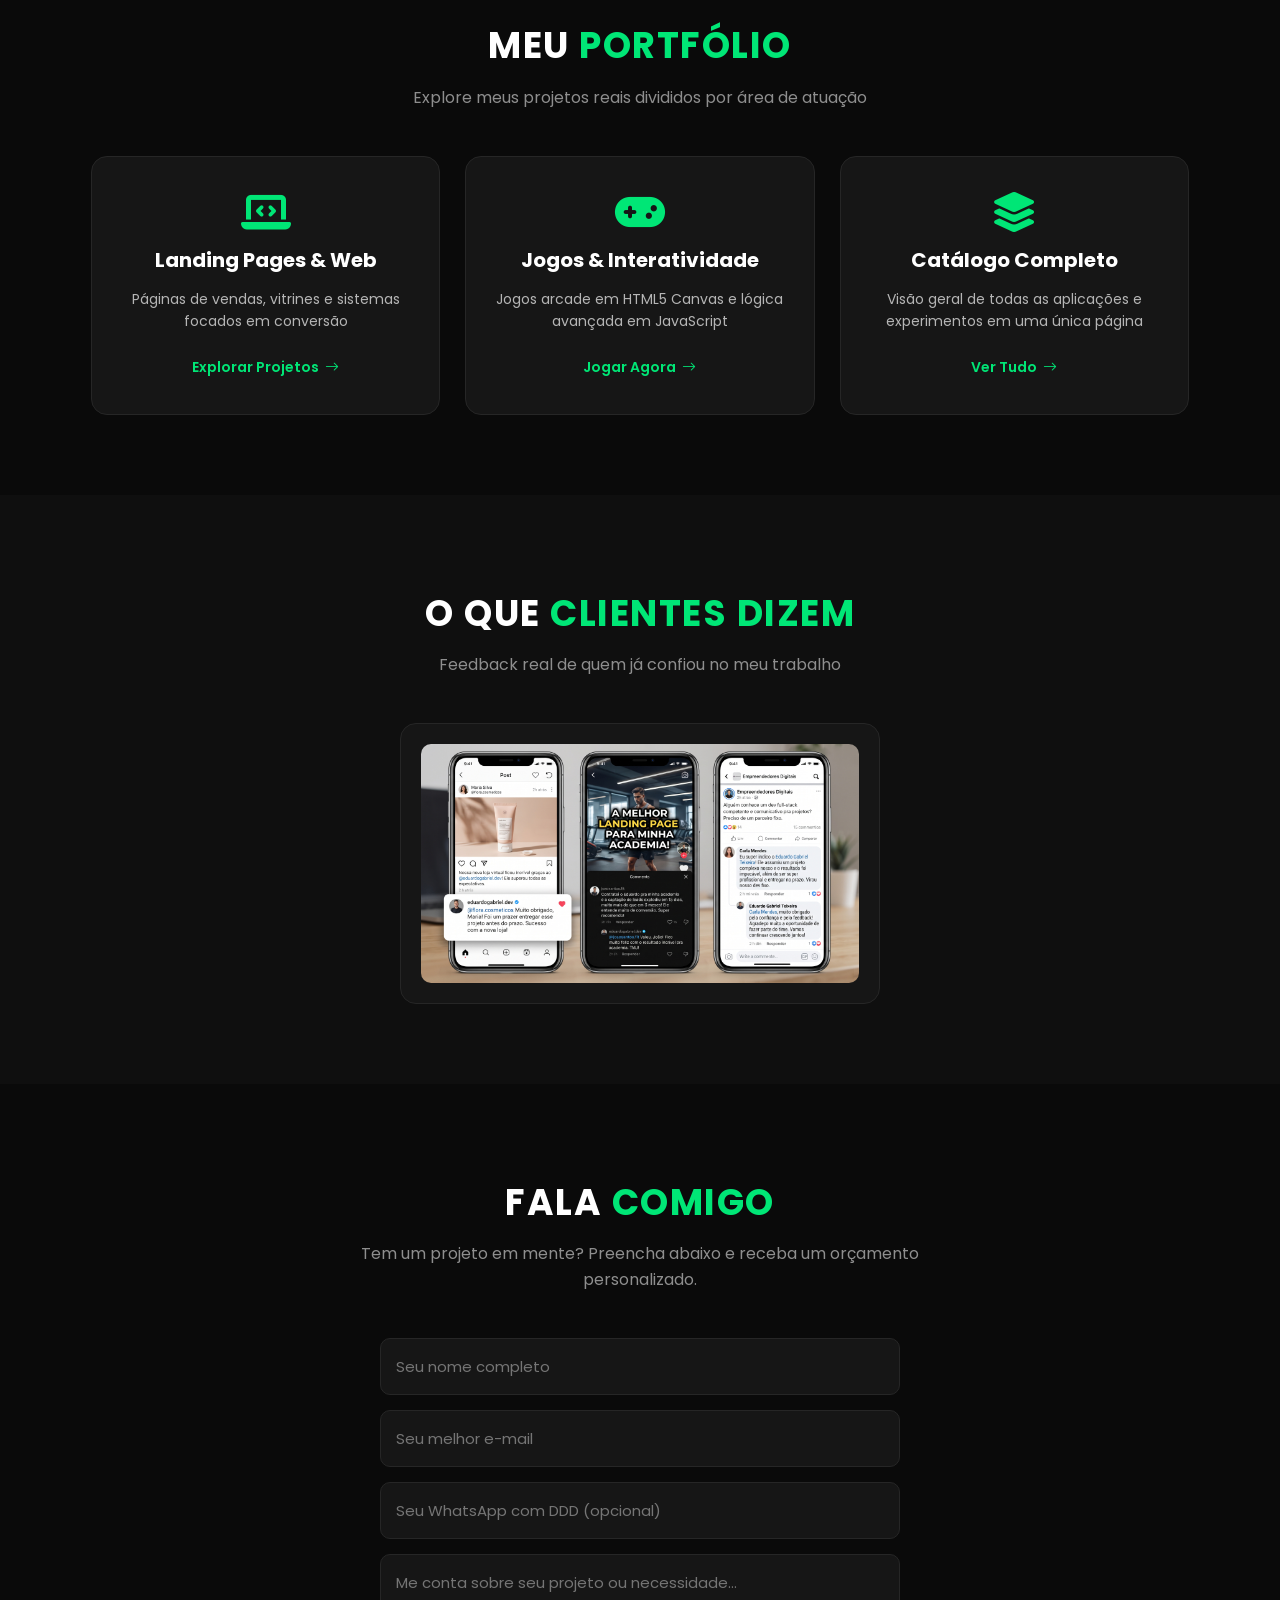
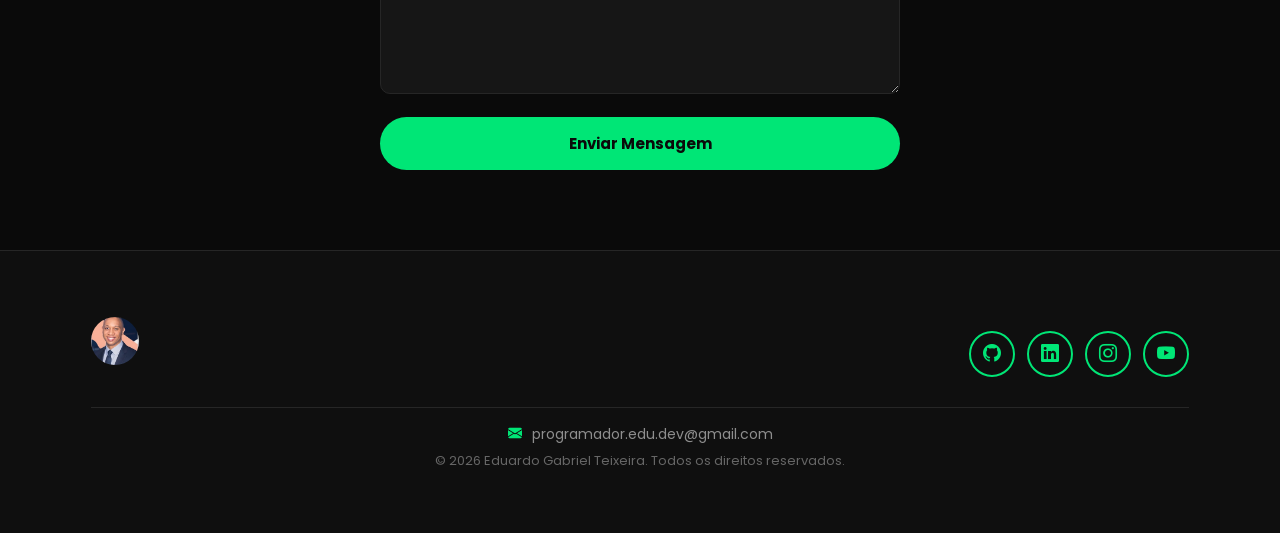
==== commit 2985a777: "Adiciona botao flutuante do WhatsApp e atualiza redirect do formulario" ====
--- a/index.html
+++ b/index.html
@@ -328,7 +328,7 @@
                     <textarea class="efeito-form3" name="message" placeholder="Me conta sobre seu projeto ou necessidade..." required></textarea>
 
                     <input type="hidden" name="_captcha" value="false">
-                    <input type="hidden" name="_next" value="https://eduardogabrielt.github.io/portfolio-2-11-26/">
+                    <input type="hidden" name="<input type="hidden" name="_next" value="https://eduardogabrielt.github.io/portifolio-principal/">
 
                     <div class="btn-enviar efeito-form4">
                         <input type="submit" value="Enviar Mensagem">
@@ -366,5 +366,15 @@
     <script src="https://unpkg.com/scrollreveal"></script>
     <script src="Reveal.js"></script>
     <script src="Menu.js"></script>
+
+    <!-- Botão Flutuante WhatsApp -->
+<a href="https://wa.me/5521992637314?text=Ol%C3%A1%20Eduardo!%20Vi%20seu%20portf%C3%B3lio%20e%20gostaria%20de%20um%20or%C3%A7amento%20para%20uma%20Landing%20Page." 
+   class="btn-whatsapp-flutuante" 
+   target="_blank" 
+   rel="noopener" 
+   aria-label="Falar no WhatsApp">
+    <i class="bi bi-whatsapp"></i>
+</a>
+
 </body>
 </html>
--- a/style.css
+++ b/style.css
@@ -789,6 +789,30 @@
     height: 48px;
     border-radius: 50%;
     object-fit: cover;
+}
+
+.btn-whatsapp-flutuante {
+    position: fixed;
+    bottom: 25px;
+    right: 25px;
+    width: 60px;
+    height: 60px;
+    background-color: #25d366;
+    color: #fff;
+    border-radius: 50%;
+    display: flex;
+    align-items: center;
+    justify-content: center;
+    font-size: 30px;
+    box-shadow: 0 6px 20px rgba(37, 211, 102, 0.45);
+    z-index: 9990;
+    transition: transform 0.3s ease, box-shadow 0.3s ease;
+}
+
+.btn-whatsapp-flutuante:hover {
+    transform: scale(1.1) translateY(-3px);
+    box-shadow: 0 10px 25px rgba(37, 211, 102, 0.65);
+    color: #fff;
 }
 
 /* ==================== RESPONSIVIDADE (TABLET & MOBILE <= 1020px) ==================== */
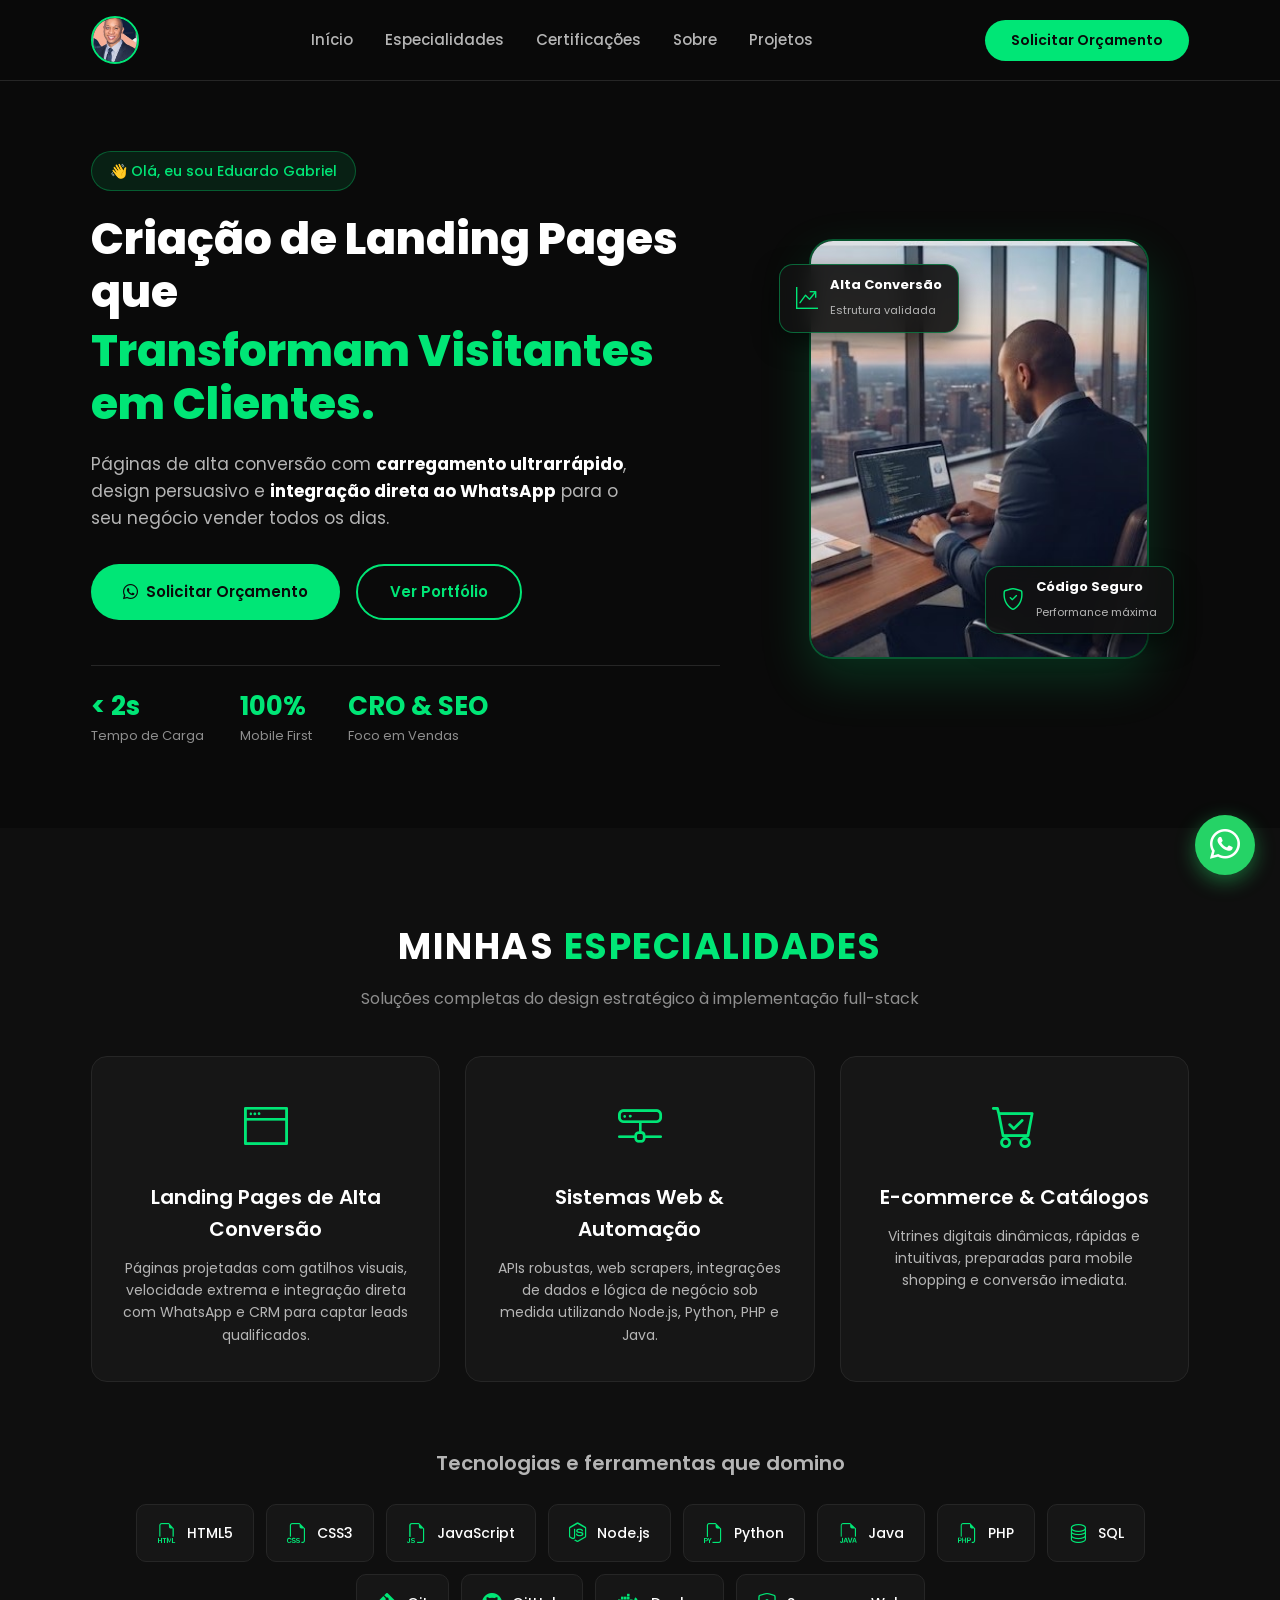
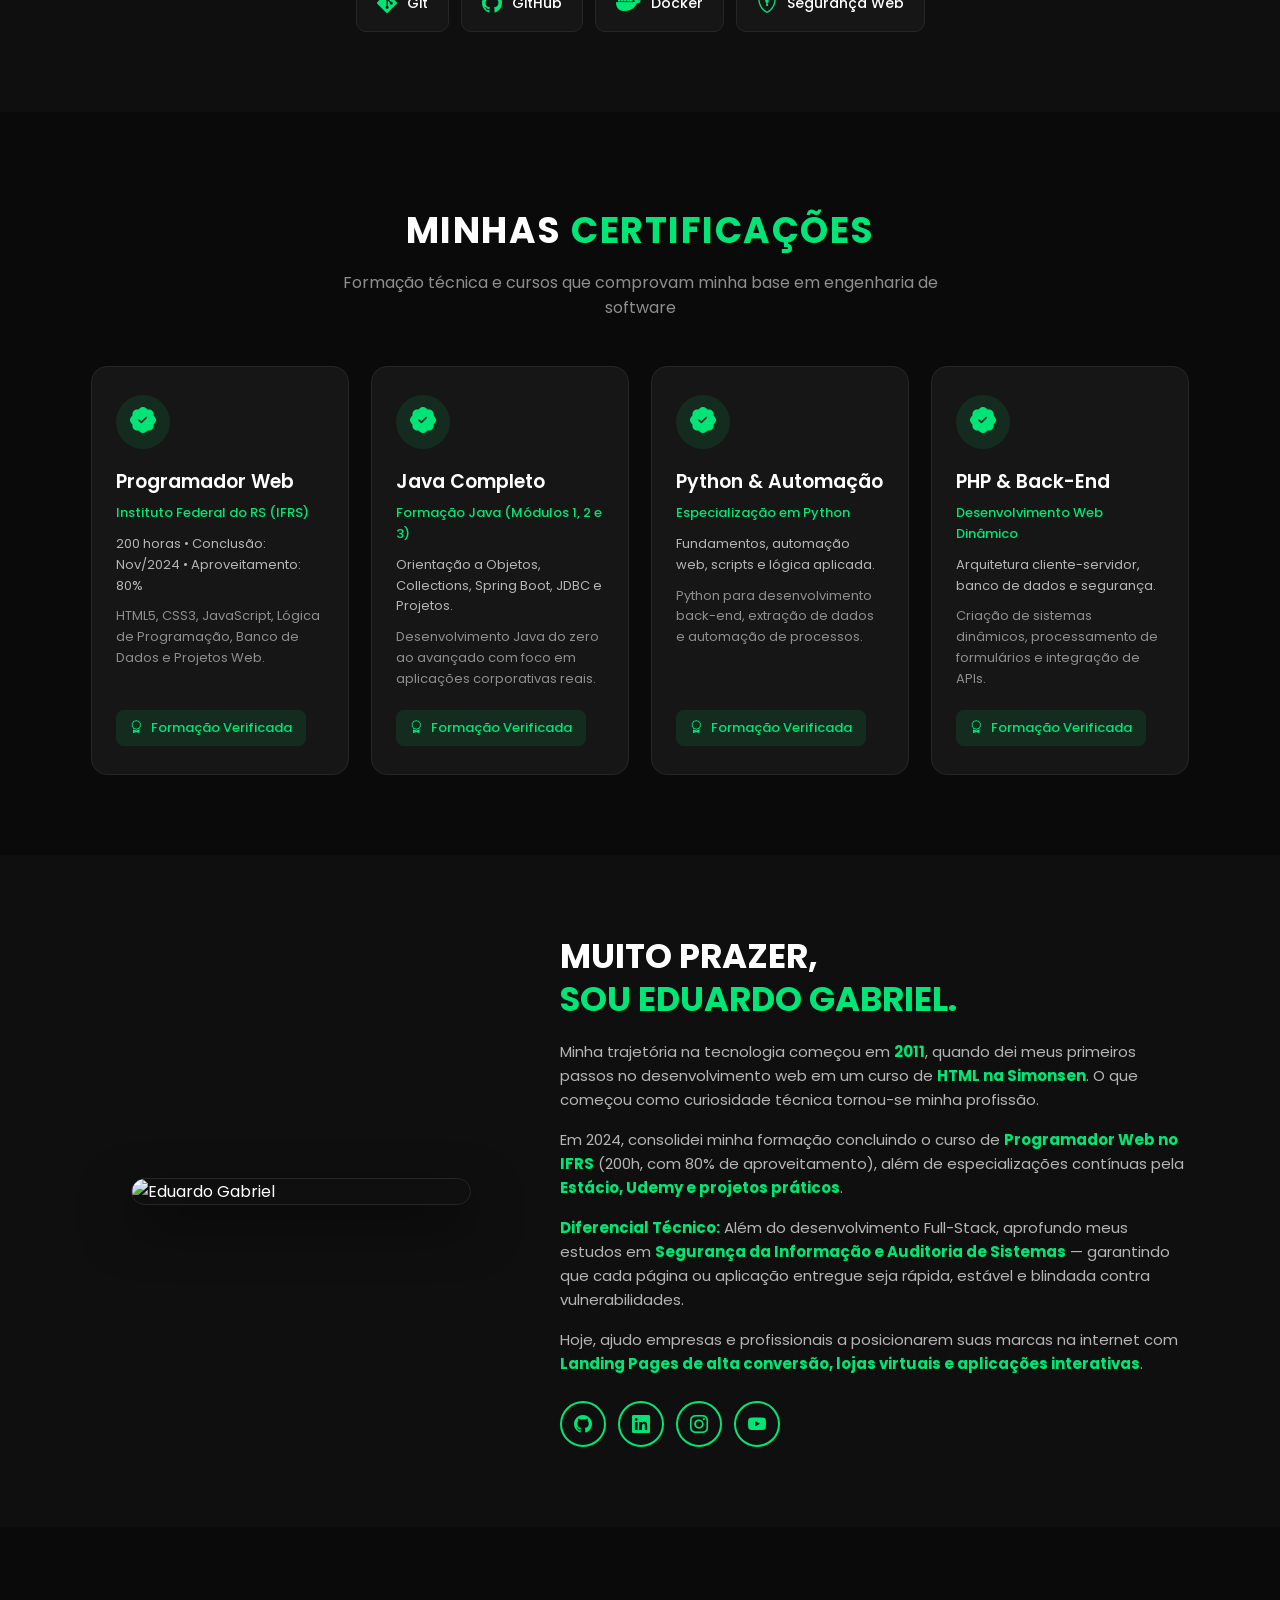
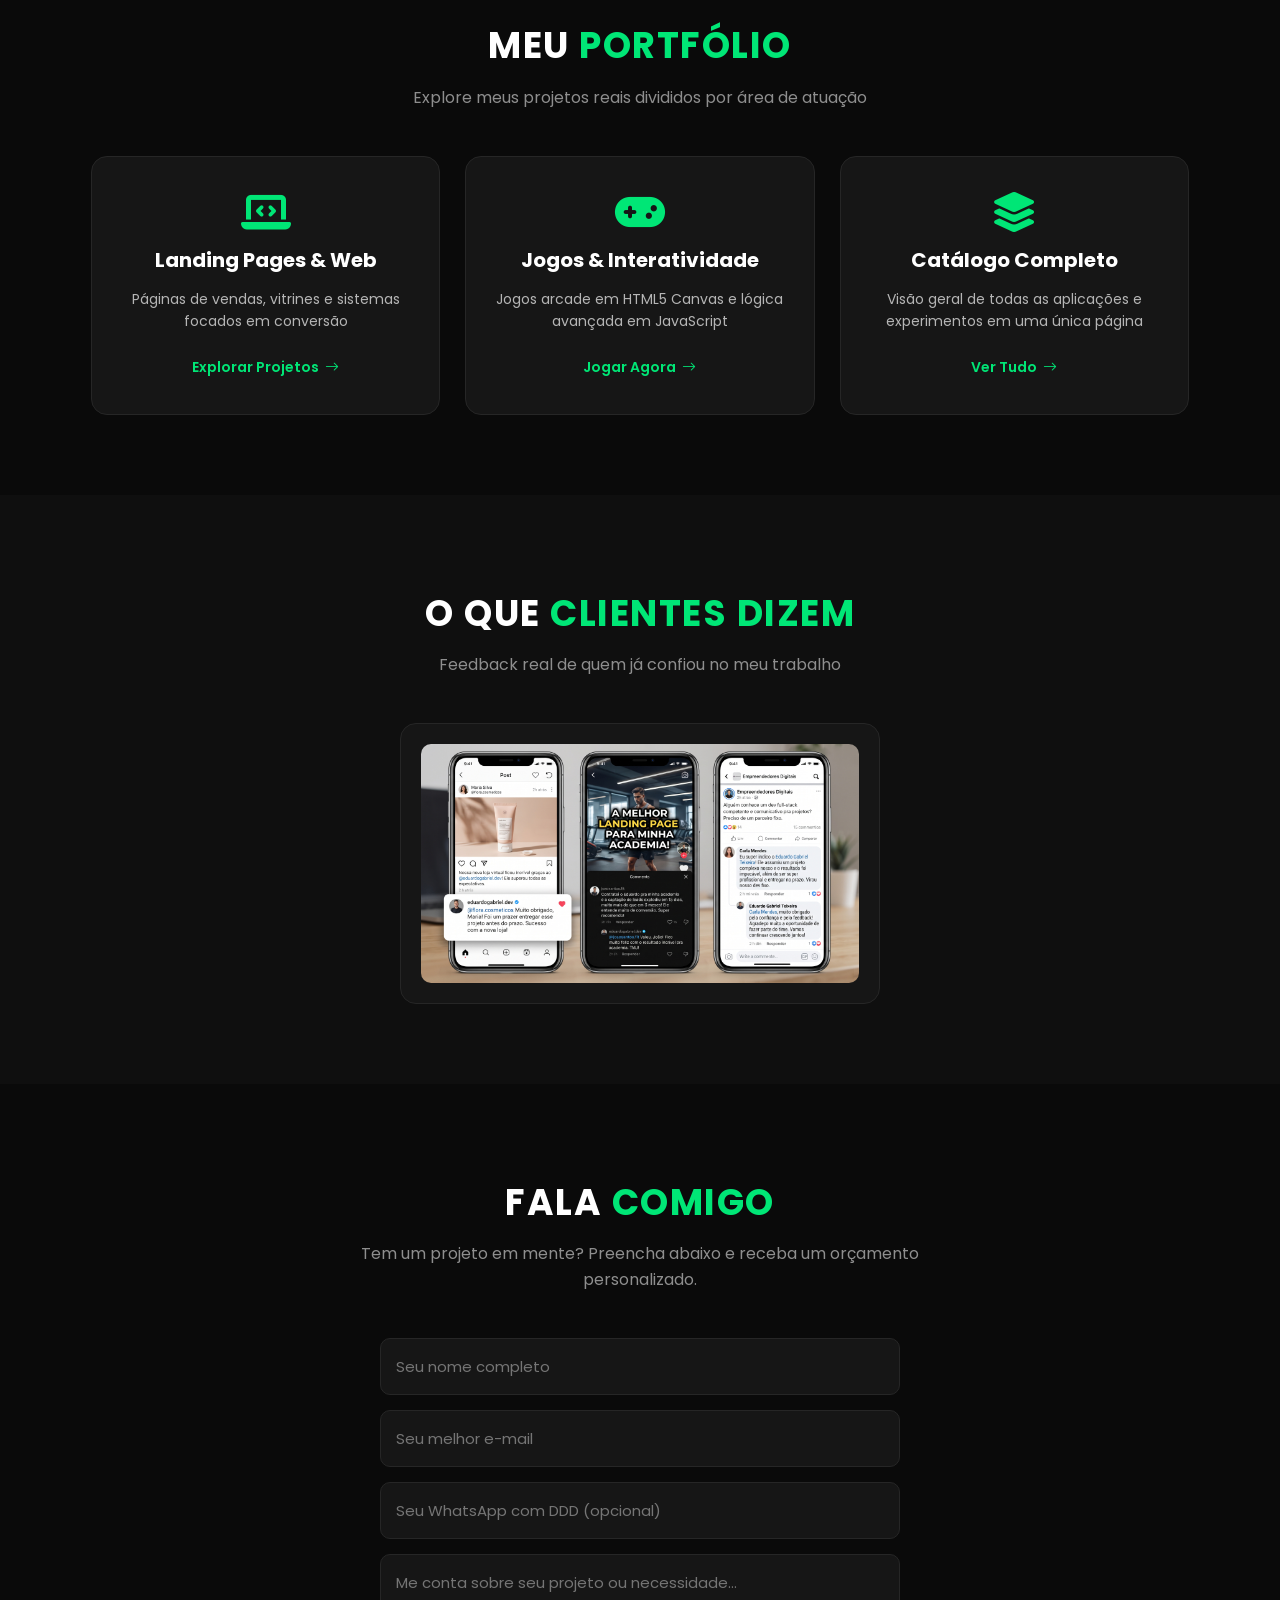
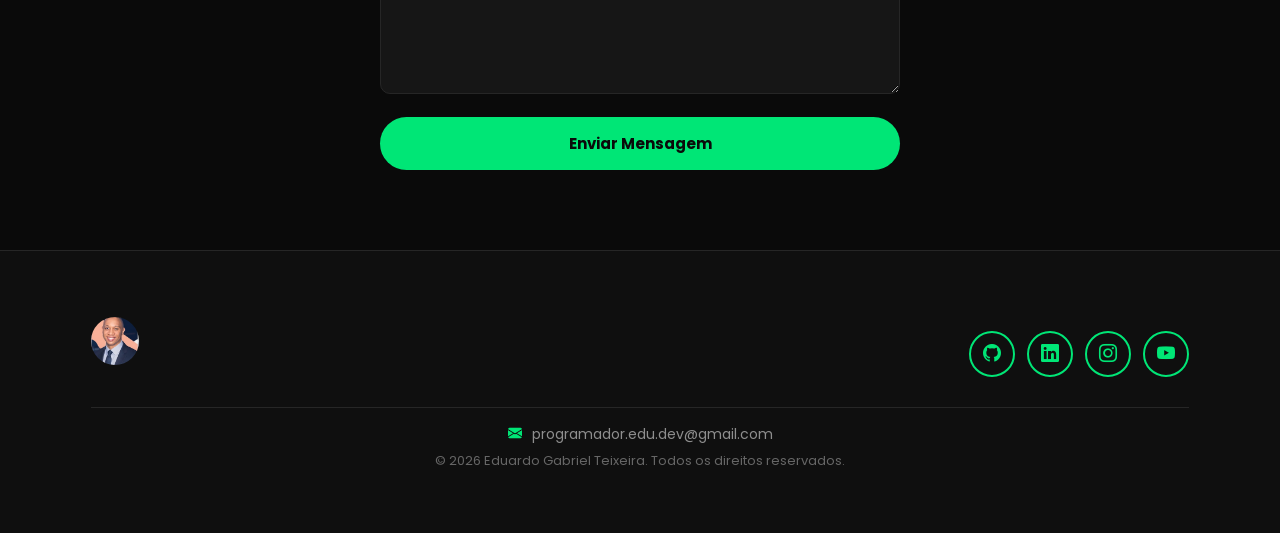
==== commit 0fbfa047: "Code review: melhora SEO OpenGraph, semantica W3C, lazy loading e links WhatsApp" ====
--- a/index.html
+++ b/index.html
@@ -10,13 +10,15 @@
     <meta name="keywords" content="desenvolvedor, full-stack, landing page, criação de sites, html, css, javascript, java, python, php, ifrs, freelancer">
     <meta name="author" content="Eduardo Gabriel Teixeira">
     
-    <!-- Open Graph -->
-    <meta property="og:title" content="Criação de Landing Pages que Transformam Visitantes em Clientes">
-    <meta property="og:description" content="Sites rápidos, modernos e otimizados para converter. Desenvolvimento focado em design responsivo e integração com WhatsApp.">
+    <!-- Open Graph (Prévia no WhatsApp / LinkedIn) -->
+    <meta property="og:title" content="Criação de Landing Pages Profissionais | Eduardo Gabriel">
+    <meta property="og:description" content="Páginas rápidas, modernas e com integração direta ao WhatsApp para transformar visitantes em clientes.">
     <meta property="og:type" content="website">
-    
-    <!-- Favicon -->
-    <link rel="icon" type="image/png" href="images/logo.png">
+    <meta property="og:url" content="https://eduardogabrielt.github.io/portifolio-principal/">
+    <meta property="og:image" content="https://eduardogabrielt.github.io/portifolio-principal/images/perfil.jpg">
+    
+    <!-- Favicon corrigido para .jpg -->
+    <link rel="icon" type="image/jpeg" href="images/logo.jpg">
     
     <!-- Google Fonts -->
     <link rel="preconnect" href="https://fonts.googleapis.com">
@@ -113,7 +115,7 @@
 
                     <div class="imagem-topo-site efeito-img-top">
                         <div class="hero-showcase">
-                            <img src="images/perfil.jpg" alt="Eduardo Gabriel - Especialista em Landing Pages">
+                            <img src="images/perfil.jpg" alt="Eduardo Gabriel - Especialista em Landing Pages" fetchpriority="high" width="340" height="420">
                             <div class="floating-card card-top">
                                 <i class="bi bi-graph-up-arrow"></i>
                                 <div>
@@ -241,7 +243,7 @@
             <div class="interface">
                 <div class="flex">
                     <div class="img-sobre efeito-img-sobre">
-                        <img src="images/profile.png" alt="Eduardo Gabriel Teixeira">
+                       <img src="images/profile.png" alt="Eduardo Gabriel" loading="lazy">
                     </div>
 
                     <div class="txt-sobre efeito-txt-sobre">
@@ -309,7 +311,7 @@
 
                 <div class="flex">
                     <div class="depoimento-box">
-                        <img src="images/depoimento.jfif" alt="Depoimento de Clientes nas Redes Sociais">
+                       <img src="images/depoimento.jfif" alt="Depoimento de Clientes nas Redes Sociais" loading="lazy">
                     </div>
                 </div>
             </div>
